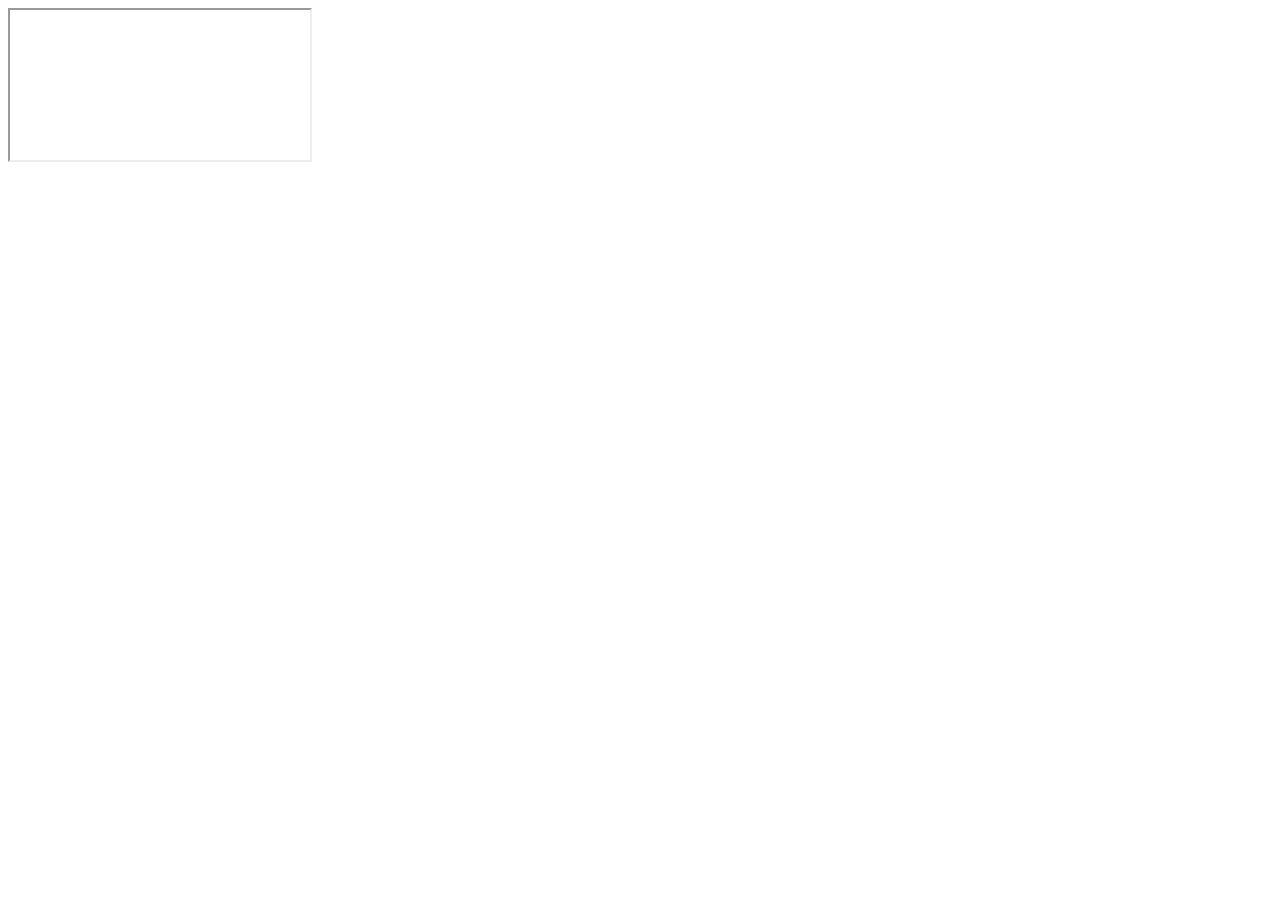
==== index.html @ 4368307e "Update and rename fichar.html to index.html" ====
<!DOCTYPE html>
<html lang="es">
<head>
  <meta charset="UTF-8">
  <meta name="viewport" content="width=device-width, initial-scale=1.0">
  <title>Control de Horas</title>
  <link rel="stylesheet" href="index.css">
</head>
<body>

  <iframe 
    src="https://script.google.com/macros/s/AKfycbzuqL_bFulfLe9jl-sqrnqXdMfin_UJCUbX0VlAzIlrhcpBG0EA8rZdq0r1aTRXIFG1ZA/exec" 
    class="app-iframe" 
    title="Control de Horas">
  </iframe>

</body>
</html>
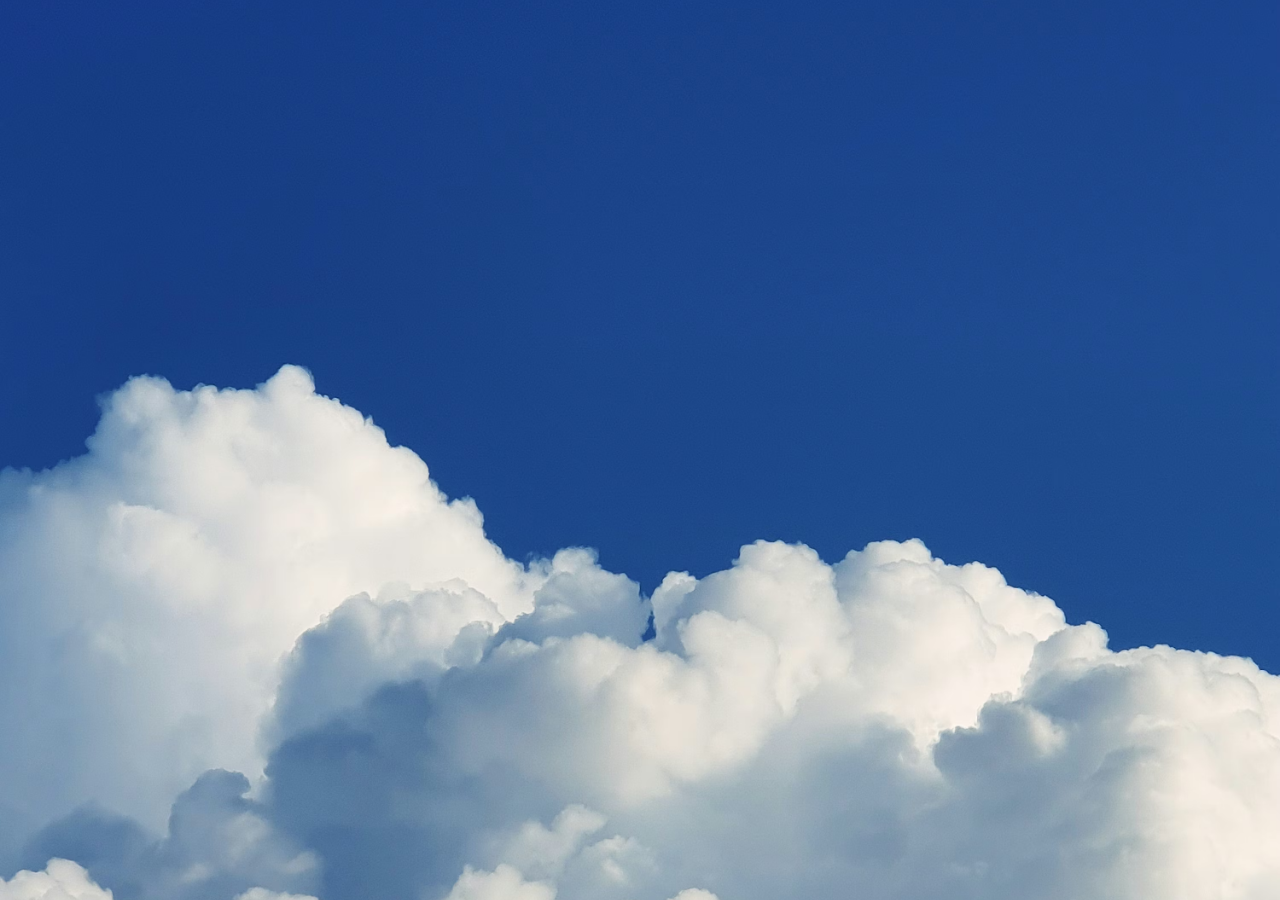
==== commit 885cda6a: "Add files via upload" ====
--- a/index.html
+++ b/index.html
@@ -1,18 +1,20 @@
-<!DOCTYPE html>
-<html lang="es">
-<head>
-  <meta charset="UTF-8">
-  <meta name="viewport" content="width=device-width, initial-scale=1.0">
-  <title>Control de Horas</title>
-  <link rel="stylesheet" href="index.css">
-</head>
-<body>
-
-  <iframe 
-    src="https://script.google.com/macros/s/AKfycbzuqL_bFulfLe9jl-sqrnqXdMfin_UJCUbX0VlAzIlrhcpBG0EA8rZdq0r1aTRXIFG1ZA/exec" 
-    class="app-iframe" 
-    title="Control de Horas">
-  </iframe>
-
-</body>
-</html>
+<!DOCTYPE html>
+<html lang="es">
+<head>
+  <meta charset="UTF-8">
+  <meta name="viewport" content="width=device-width, initial-scale=1.0, maximum-scale=1.0, user-scalable=no">
+  <title>Control de Horas</title>
+  <link rel="stylesheet" href="index.css">
+</head>
+<body>
+
+  <div class="iframe-wrapper">
+    <iframe 
+      src="https://script.google.com/macros/s/AKfycbzuqL_bFulfLe9jl-sqrnqXdMfin_UJCUbX0VlAzIlrhcpBG0EA8rZdq0r1aTRXIFG1ZA/exec" 
+      class="app-iframe" 
+      title="Control de Horas">
+    </iframe>
+  </div>
+
+</body>
+</html>
--- a/index.css
+++ b/index.css
@@ -0,0 +1,59 @@
+/* Reset básico */
+* {
+  margin: 0;
+  padding: 0;
+  box-sizing: border-box;
+}
+
+html, body {
+  width: 100%;
+  height: 100%;
+}
+
+body {
+  /* Imagen de fondo a pantalla completa */
+  background-image: url('imagen.jpg');
+  background-size: cover;
+  background-position: center;
+  background-attachment: fixed;
+  background-repeat: no-repeat;
+
+  display: flex;
+  justify-content: center;
+  align-items: flex-start;
+  /* Body no hace scroll, lo hace el wrapper */
+  overflow: hidden;
+}
+
+/* Contenedor scrollable que envuelve el iframe */
+.iframe-wrapper {
+  width: 100%;
+  max-width: 420px;
+  height: 100%;
+  overflow-y: auto;
+  -webkit-overflow-scrolling: touch; /* Scroll suave en iOS */
+  scrollbar-width: none; /* Oculta scrollbar en Firefox */
+}
+
+.iframe-wrapper::-webkit-scrollbar {
+  display: none; /* Oculta scrollbar en Chrome/Safari/Edge */
+}
+
+.app-iframe {
+  width: 100%;
+  border: none;
+  background-color: transparent;
+  /*
+    Altura generosa para que todo el contenido de la app quepa
+    sin necesitar scroll interno del iframe.
+    En iOS, el iframe se expande al contenido igualmente.
+  */
+  height: 1200px;
+}
+
+/* En monitores de escritorio (con más altura), centramos el contenido verticalmente */
+@media (min-height: 850px) {
+  body {
+    align-items: center;
+  }
+}
